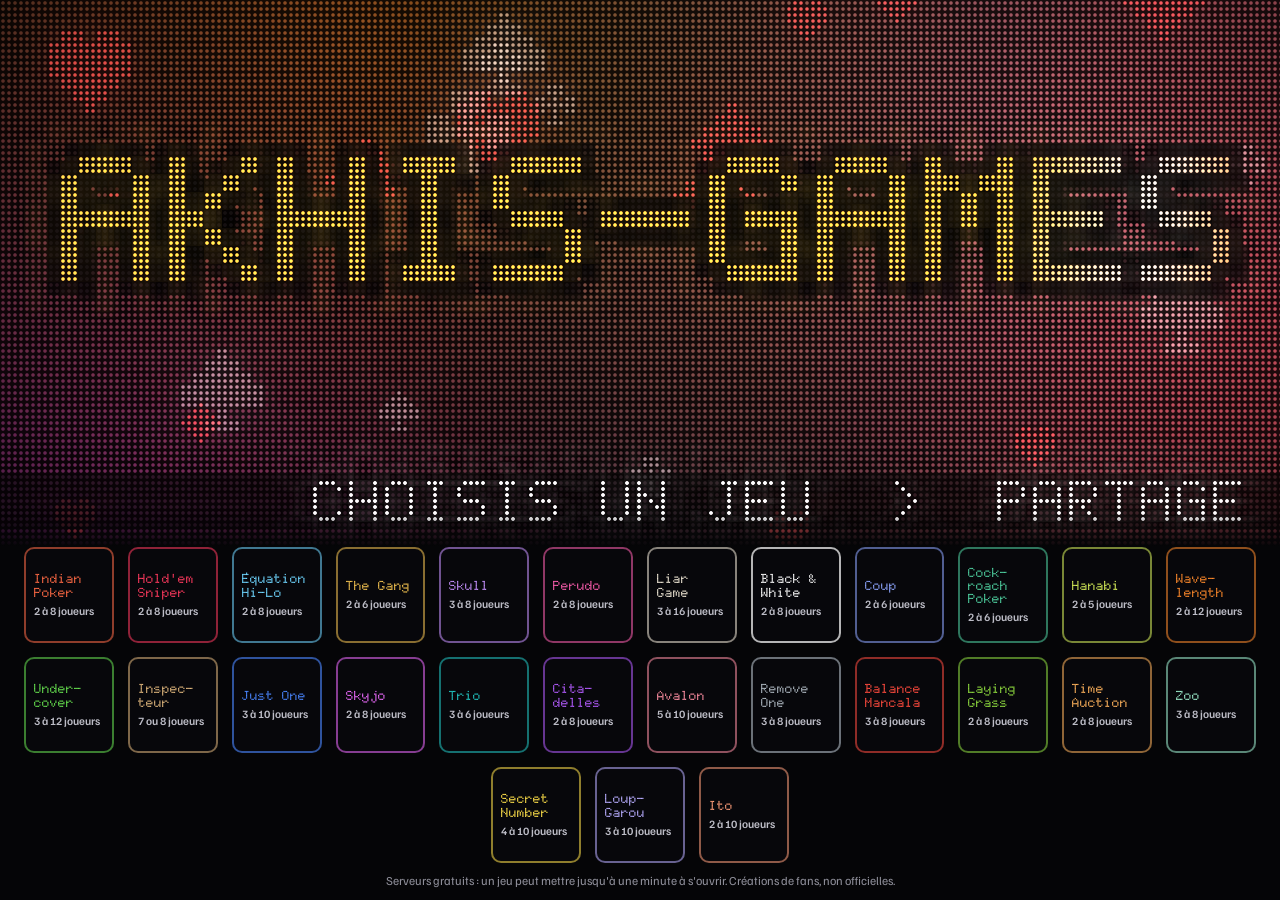
==== index.html @ c2db6676 "Launcher : Ito, avec sa scène de corde à linge où les cartes s'accrochent puis se retournent dans l'" ====
<!doctype html>
<html lang="fr">
<head>
  <meta charset="utf-8">
  <meta name="viewport" content="width=device-width, initial-scale=1, viewport-fit=cover">
  <title>akhis-games · Nos jeux entre amis</title>
  <meta name="description" content="akhis-games : tous nos jeux de bluff et de cartes au même endroit. Choisis un jeu, partage le code, et c'est parti.">
  <meta name="theme-color" content="#050507">
  <meta property="og:title" content="akhis-games">
  <meta property="og:description" content="Tous nos jeux de bluff et de cartes au même endroit. Sans compte, sans installation.">
  <link rel="icon" href="favicon.svg" type="image/svg+xml">
  <link rel="preconnect" href="https://fonts.googleapis.com">
  <link rel="preconnect" href="https://fonts.gstatic.com" crossorigin>
  <link href="https://fonts.googleapis.com/css2?family=Doto:wght@700;900&family=Familjen+Grotesk:wght@500;600&display=swap" rel="stylesheet">
  <link rel="stylesheet" href="styles.css">
</head>
<body>
  <canvas id="mur" aria-hidden="true"></canvas>
  <h1 class="invisible">akhis-games</h1>

  <main>
    <!-- Pour ajouter un jeu : voir le README. -->
    <ul class="jeux">
      <li><a class="jeu is-indian" data-scene="indian" href="https://indian-poker-usrn.onrender.com"><span class="jeu-nom">Indian Poker</span><span class="jeu-info">2 à 8 joueurs</span></a></li>
      <li><a class="jeu is-sniper" data-scene="sniper" href="https://holdem-sniper.onrender.com"><span class="jeu-nom">Hold'em Sniper</span><span class="jeu-info">2 à 8 joueurs</span></a></li>
      <li><a class="jeu is-equation" data-scene="equation" href="https://equation-hilo-serveur.onrender.com"><span class="jeu-nom">Équation <span class="insecable">Hi-Lo</span></span><span class="jeu-info">2 à 8 joueurs</span></a></li>
      <li><a class="jeu is-gang" data-scene="gang" href="https://the-gang-fhvj.onrender.com"><span class="jeu-nom">The Gang</span><span class="jeu-info">2 à 6 joueurs</span></a></li>
      <li><a class="jeu is-skull" data-scene="skull" href="https://skull-4rpt.onrender.com"><span class="jeu-nom">Skull</span><span class="jeu-info">3 à 8 joueurs</span></a></li>
      <li><a class="jeu is-perudo" data-scene="perudo" href="https://perudo-f6x0.onrender.com"><span class="jeu-nom">Perudo</span><span class="jeu-info">2 à 8 joueurs</span></a></li>
      <li><a class="jeu is-liar" data-scene="liar" href="https://liar-game-nh9k.onrender.com"><span class="jeu-nom">Liar Game</span><span class="jeu-info">3 à 16 joueurs</span></a></li>
      <li><a class="jeu is-bw" data-scene="bw" href="https://black-and-white-hn5n.onrender.com"><span class="jeu-nom">Black &amp; White</span><span class="jeu-info">2 à 8 joueurs</span></a></li>
      <li><a class="jeu is-coup" data-scene="coup" href="https://coup-nb7f.onrender.com"><span class="jeu-nom">Coup</span><span class="jeu-info">2 à 6 joueurs</span></a></li>
      <li><a class="jeu is-cockroach" data-scene="cockroach" href="https://cockroach-poker-kksi.onrender.com"><span class="jeu-nom">Cock&shy;roach Poker</span><span class="jeu-info">2 à 6 joueurs</span></a></li>
      <li><a class="jeu is-hanabi" data-scene="hanabi" href="https://hanabi-2bap.onrender.com"><span class="jeu-nom">Hanabi</span><span class="jeu-info">2 à 5 joueurs</span></a></li>
      <!-- Wavelength : le trait d'union conditionnel coupe le nom sur téléphone. -->
      <li><a class="jeu is-wavelength" data-scene="wavelength" href="https://wavelength-hnfh.onrender.com"><span class="jeu-nom">Wave&shy;length</span><span class="jeu-info">2 à 12 joueurs</span></a></li>
      <li><a class="jeu is-undercover" data-scene="undercover" href="https://undercover-h60g.onrender.com"><span class="jeu-nom">Under&shy;cover</span><span class="jeu-info">3 à 12 joueurs</span></a></li>
      <li><a class="jeu is-inspecteur" data-scene="inspecteur" href="https://inspecteur.onrender.com"><span class="jeu-nom">Inspec&shy;teur</span><span class="jeu-info">7 ou 8 joueurs</span></a></li>
      <li><a class="jeu is-justone" data-scene="justone" href="https://just-one-3bg0.onrender.com"><span class="jeu-nom">Just One</span><span class="jeu-info">3 à 10 joueurs</span></a></li>
      <li><a class="jeu is-skyjo" data-scene="skyjo" href="https://skyjo-zmtt.onrender.com"><span class="jeu-nom">Skyjo</span><span class="jeu-info">2 à 8 joueurs</span></a></li>
      <li><a class="jeu is-trio" data-scene="trio" href="https://trio-k6b5.onrender.com"><span class="jeu-nom">Trio</span><span class="jeu-info">3 à 6 joueurs</span></a></li>
      <li><a class="jeu is-citadelles" data-scene="citadelles" href="https://citadelles-59hy.onrender.com"><span class="jeu-nom">Cita&shy;delles</span><span class="jeu-info">2 à 8 joueurs</span></a></li>
      <li><a class="jeu is-avalon" data-scene="avalon" href="https://avalon-f9o2.onrender.com"><span class="jeu-nom">Avalon</span><span class="jeu-info">5 à 10 joueurs</span></a></li>
      <li><a class="jeu is-remove-one" data-scene="removeone" href="https://remove-one.onrender.com"><span class="jeu-nom">Remove One</span><span class="jeu-info">3 à 8 joueurs</span></a></li>
      <li><a class="jeu is-balance-mancala" data-scene="balancemancala" href="https://balance-mancala.onrender.com"><span class="jeu-nom">Balance Mancala</span><span class="jeu-info">3 à 8 joueurs</span></a></li>
      <li><a class="jeu is-laying-grass" data-scene="layinggrass" href="https://laying-grass.onrender.com"><span class="jeu-nom">Laying Grass</span><span class="jeu-info">2 à 8 joueurs</span></a></li>
      <li><a class="jeu is-time-auction" data-scene="timeauction" href="https://time-auction-n8jc.onrender.com"><span class="jeu-nom">Time Auction</span><span class="jeu-info">2 à 8 joueurs</span></a></li>
      <li><a class="jeu is-zoo" data-scene="zoo" href="https://zoo-j9qr.onrender.com"><span class="jeu-nom">Zoo</span><span class="jeu-info">3 à 8 joueurs</span></a></li>
      <li><a class="jeu is-secret-number" data-scene="secretnumber" href="https://secret-number-jboy.onrender.com"><span class="jeu-nom">Secret Number</span><span class="jeu-info">4 à 10 joueurs</span></a></li>
      <li><a class="jeu is-loup-garou" data-scene="loupgarou" href="https://loup-garou-nuit.onrender.com"><span class="jeu-nom">Loup-Garou</span><span class="jeu-info">3 à 10 joueurs</span></a></li>
      <li><a class="jeu is-ito" data-scene="ito" href="https://ito-gawd.onrender.com"><span class="jeu-nom">Ito</span><span class="jeu-info">2 à 10 joueurs</span></a></li>
    </ul>
    <p class="note">Serveurs gratuits : un jeu peut mettre jusqu'à une minute à s'ouvrir. Créations de fans, non officielles.</p>
  </main>

  <script src="mur.js"></script>
</body>
</html>
---- styles.css ----
/* Le Mur : tout l'écran est un mur de LED géant, qui joue la scène du jeu qu'on survole. */
:root { color-scheme: dark; }

* { box-sizing: border-box; }

html, body { height: 100%; }

body {
  margin: 0;
  overflow: hidden;
  background: #050507;
  color: #fff;
  font-family: 'Familjen Grotesk', 'Segoe UI', system-ui, sans-serif;
  -webkit-font-smoothing: antialiased;
}

#mur {
  position: fixed;
  inset: 0;
  width: 100%;
  height: 100%;
}

.invisible {
  position: absolute;
  width: 1px;
  height: 1px;
  overflow: hidden;
  clip-path: inset(50%);
}

.sans-gl .invisible {
  position: fixed;
  top: 32%;
  left: 0;
  width: 100%;
  height: auto;
  clip-path: none;
  text-align: center;
  font: 900 4rem 'Doto', monospace;
}

main {
  position: fixed;
  inset: auto 0 0;
  padding: 0 12px max(8px, env(safe-area-inset-bottom));
  background: linear-gradient(transparent, #050507 34px);
}

/* Rangées pleines, et une dernière rangée incomplète reste centrée, sans trou à gauche. */
.jeux {
  --par-rangee: 3;
  --ecart: 8px;
  display: flex;
  flex-wrap: wrap;
  justify-content: center;
  gap: var(--ecart);
  max-width: 1320px;
  margin: 0 auto;
  padding: 34px 0 0;
  list-style: none;
}

.jeux li {
  display: flex;
  flex: 0 0 calc((100% - (var(--par-rangee) - 1) * var(--ecart)) / var(--par-rangee));
  min-width: 0;
}

.jeu {
  position: relative;
  display: flex;
  flex: 1;
  flex-direction: column;
  justify-content: center;
  min-height: 64px;
  padding: 8px 9px;
  overflow: hidden;
  border: 2px solid var(--b);
  border-radius: 10px;
  background: rgba(8, 8, 12, 0.92);
  color: var(--c);
  text-decoration: none;
  transition: background 0.12s, color 0.12s, border-color 0.12s, box-shadow 0.12s, transform 0.16s cubic-bezier(0.2, 0.9, 0.3, 1.4);
}

.jeu-nom {
  font-family: 'Doto', 'Courier New', monospace;
  font-size: 1.02rem;
  font-weight: 900;
  line-height: 1;
}

/* « Hi-Lo » ne se coupe pas au trait d'union. */
.insecable { white-space: nowrap; }

.jeu-info {
  margin-top: 5px;
  font-size: 0.76rem;
  font-weight: 600;
  color: #bdbdc7;
  transition: color 0.12s;
}

.jeu::after {
  content: '→';
  position: absolute;
  top: 50%;
  right: 12px;
  font-size: 1.15rem;
  font-weight: 600;
  opacity: 0;
  transform: translate(-8px, -50%);
  transition: opacity 0.12s, transform 0.16s;
}

.jeu.is-on,
.jeu:focus-visible {
  border-color: var(--c);
  box-shadow: 0 0 22px -3px var(--c);
}

@media (hover: hover) {
  .jeu:hover {
    border-color: var(--c);
    background: var(--c);
    color: #08080c;
    box-shadow: 0 0 40px -2px var(--c);
    transform: translateY(-4px);
  }
  .jeu:hover .jeu-info { color: #08080c; }
  .jeu:hover::after {
    opacity: 1;
    transform: translate(0, -50%);
  }
}

.jeu:active { transform: scale(0.97); }

.jeu:focus-visible {
  outline: 3px solid #fff;
  outline-offset: 2px;
}

.is-indian { --c: #ff6a45; --b: rgba(255, 106, 69, 0.55); }
.is-sniper { --c: #ff3a5e; --b: rgba(255, 58, 94, 0.55); }
.is-equation { --c: #6fd6ff; --b: rgba(111, 214, 255, 0.55); }
.is-gang { --c: #f5c451; --b: rgba(245, 196, 81, 0.55); }
.is-skull { --c: #c792ff; --b: rgba(199, 146, 255, 0.55); }
.is-perudo { --c: #ff5fb0; --b: rgba(255, 95, 176, 0.55); }
.is-liar { --c: #f2ead8; --b: rgba(242, 234, 216, 0.55); }
.is-bw { --c: #ffffff; --b: rgba(255, 255, 255, 0.7); }
.is-coup { --c: #8ea6ff; --b: rgba(142, 166, 255, 0.55); }
.is-cockroach { --c: #4fd1a0; --b: rgba(79, 209, 160, 0.55); }
.is-hanabi { --c: #d8f05a; --b: rgba(216, 240, 90, 0.55); }
.is-wavelength { --c: #ff8a2b; --b: rgba(255, 138, 43, 0.55); }
.is-undercover { --c: #66e04f; --b: rgba(102, 224, 79, 0.55); }
.is-inspecteur { --c: #e0b77d; --b: rgba(224, 183, 125, 0.55); }
.is-justone { --c: #4a86ff; --b: rgba(74, 134, 255, 0.6); }
.is-skyjo { --c: #ee6bff; --b: rgba(238, 107, 255, 0.55); }
.is-trio { --c: #22c7c4; --b: rgba(34, 199, 196, 0.55); }
.is-citadelles { --c: #b45cff; --b: rgba(180, 92, 255, 0.55); }
.is-avalon { --c: #ff8fa3; --b: rgba(255, 143, 163, 0.55); }
.is-remove-one { --c: #aeb8c1; --b: rgba(174, 184, 193, 0.6); }
.is-balance-mancala { --c: #ff4b3e; --b: rgba(255, 75, 62, 0.55); }
.is-laying-grass { --c: #8fdc3f; --b: rgba(143, 220, 63, 0.55); }
.is-time-auction { --c: #ffb35c; --b: rgba(255, 179, 92, 0.55); }
.is-zoo { --c: #9ef0cf; --b: rgba(158, 240, 207, 0.55); }
.is-secret-number { --c: #ffe14a; --b: rgba(255, 225, 74, 0.55); }
.is-loup-garou { --c: #b8adff; --b: rgba(184, 173, 255, 0.55); }
.is-ito { --c: #ff9e7a; --b: rgba(255, 158, 122, 0.55); }

.note {
  max-width: 1320px;
  margin: 7px auto 0;
  text-align: center;
  font-size: 0.7rem;
  color: #8e8e99;
}

/* Téléphone : de vingt-cinq à vingt-sept jeux font neuf rangées de trois. On les serre pour laisser au mur de quoi jouer sa scène. */
@media (max-width: 759px) {
  .jeux { --ecart: 5px; padding-top: 30px; }
  .jeu { min-height: 50px; padding: 5px 8px; border-radius: 9px; }
  .jeu-nom { font-size: 0.96rem; }
  .jeu-info { margin-top: 3px; font-size: 0.7rem; line-height: 1.1; }
  .note { margin-top: 5px; font-size: 0.66rem; line-height: 1.3; }
}

/* Téléphone court : la page ne défile pas. Le nombre de joueurs s'efface pour que toutes les rangées restent à l'écran. */
@media (max-width: 759px) and (max-height: 700px) {
  .jeu { min-height: 40px; padding: 4px 8px; }
  .jeu-info { display: none; }
}

/* Très petit téléphone : « Cockroach » doit tenir dans son bouton. */
@media (max-width: 359px) {
  .jeu-nom { font-size: 0.84rem; }
}

@media (min-width: 760px) {
  main { padding: 0 24px max(12px, env(safe-area-inset-bottom)); }
  /* Huit par rangée : trois rangées pleines pour vingt-quatre jeux, puis une quatrième, centrée. */
  .jeux {
    --par-rangee: 8;
    --ecart: 14px;
  }
  /* 6 px de marge : à 760 px, « Équation » tient tout juste dans son bouton. */
  .jeu {
    min-height: 96px;
    padding: 12px 6px;
  }
  .jeu-nom { font-size: clamp(0.78rem, 1.6vw, 1.9rem); }
  .jeu-info { font-size: 0.8rem; }
  /* Boutons étroits : la flèche passe dans le coin bas, où elle ne mord ni sur le nom ni sur le nombre de joueurs. */
  .jeu::after {
    top: auto;
    right: 8px;
    bottom: 4px;
    font-size: 1rem;
    transform: translateX(-8px);
  }
  .jeu:hover::after { transform: none; }
  .note { font-size: 0.76rem; margin-top: 10px; }
}

/* Grand écran : douze par rangée ; au-delà de vingt-quatre jeux, une troisième rangée centrée. */
@media (min-width: 1280px) {
  .jeux { --par-rangee: 12; }
  .jeu { padding: 12px 6px 12px 8px; }
  /* Les boutons ne grandissent plus au-delà de 1440 px (grille de 1320 px) : la police s'arrête avec eux. */
  .jeu-nom { font-size: clamp(0.82rem, 1.02vw, 0.875rem); }
  /* « 3 à 16 joueurs » tient sur une ligne, même à 1280 px. */
  .jeu-info { font-size: 0.7rem; white-space: nowrap; }
}

@media (prefers-reduced-motion: reduce) {
  * { transition: none !important; }
}
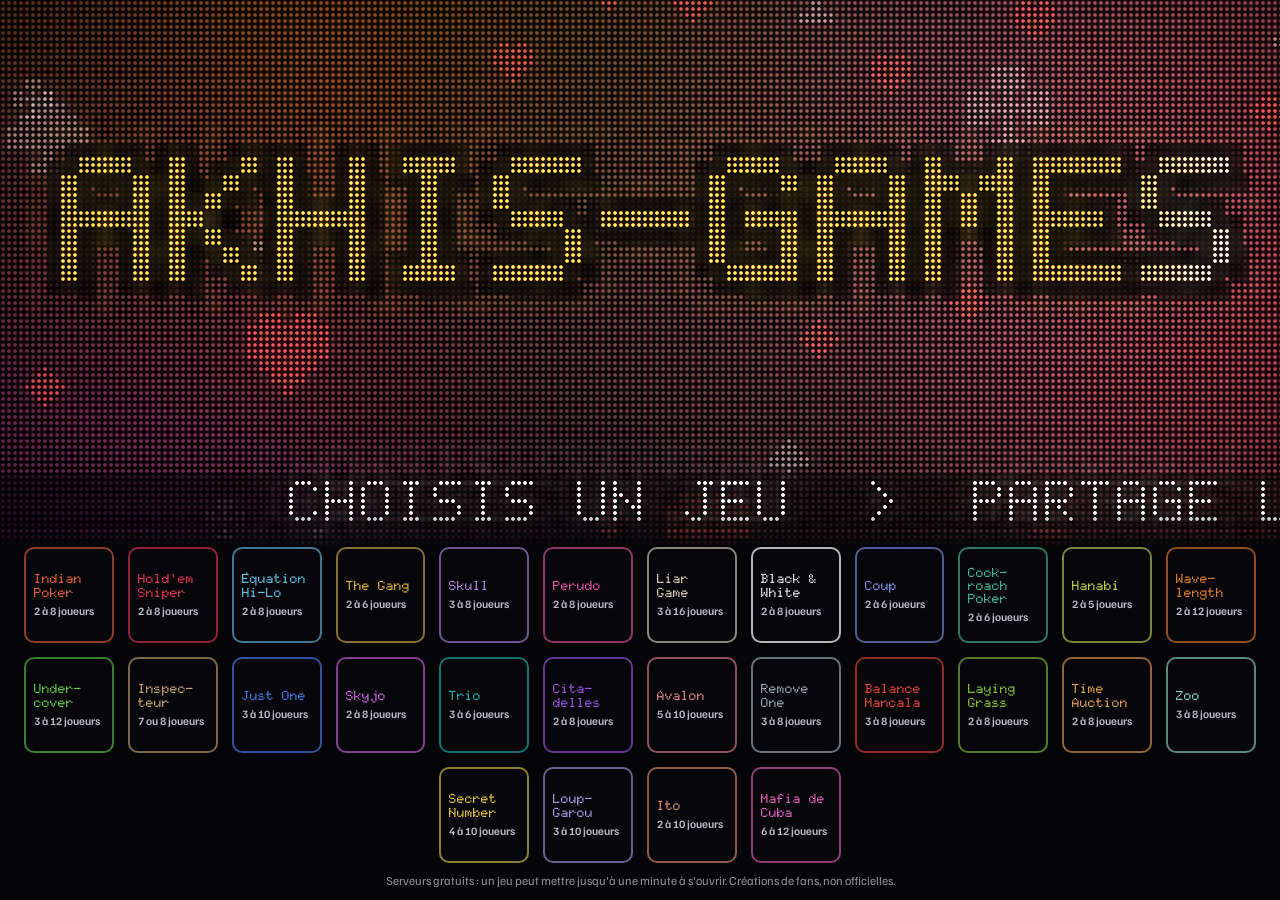
==== commit 0b9ab95a: "Launcher : Mafia de Cuba, avec sa scène de patio à La Havane où la boîte à cigares fait le tour de l" ====
--- a/index.html
+++ b/index.html
@@ -49,6 +49,7 @@
       <li><a class="jeu is-secret-number" data-scene="secretnumber" href="https://secret-number-jboy.onrender.com"><span class="jeu-nom">Secret Number</span><span class="jeu-info">4 à 10 joueurs</span></a></li>
       <li><a class="jeu is-loup-garou" data-scene="loupgarou" href="https://loup-garou-nuit.onrender.com"><span class="jeu-nom">Loup-Garou</span><span class="jeu-info">3 à 10 joueurs</span></a></li>
       <li><a class="jeu is-ito" data-scene="ito" href="https://ito-gawd.onrender.com"><span class="jeu-nom">Ito</span><span class="jeu-info">2 à 10 joueurs</span></a></li>
+      <li><a class="jeu is-mafia-de-cuba" data-scene="mafia" href="https://mafia-de-cuba.onrender.com"><span class="jeu-nom">Mafia de Cuba</span><span class="jeu-info">6 à 12 joueurs</span></a></li>
     </ul>
     <p class="note">Serveurs gratuits : un jeu peut mettre jusqu'à une minute à s'ouvrir. Créations de fans, non officielles.</p>
   </main>
--- a/styles.css
+++ b/styles.css
@@ -169,6 +169,7 @@
 .is-secret-number { --c: #ffe14a; --b: rgba(255, 225, 74, 0.55); }
 .is-loup-garou { --c: #b8adff; --b: rgba(184, 173, 255, 0.55); }
 .is-ito { --c: #ff9e7a; --b: rgba(255, 158, 122, 0.55); }
+.is-mafia-de-cuba { --c: #ff6ad5; --b: rgba(255, 106, 213, 0.55); }
 
 .note {
   max-width: 1320px;
@@ -178,18 +179,18 @@
   color: #8e8e99;
 }
 
-/* Téléphone : de vingt-cinq à vingt-sept jeux font neuf rangées de trois. On les serre pour laisser au mur de quoi jouer sa scène. */
+/* Téléphone : de vingt-huit à trente jeux font dix rangées de trois. On les serre pour laisser au mur de quoi jouer sa scène. */
 @media (max-width: 759px) {
-  .jeux { --ecart: 5px; padding-top: 30px; }
-  .jeu { min-height: 50px; padding: 5px 8px; border-radius: 9px; }
+  .jeux { --ecart: 4px; padding-top: 26px; }
+  .jeu { min-height: 46px; padding: 3px 7px; border-radius: 9px; }
   .jeu-nom { font-size: 0.96rem; }
-  .jeu-info { margin-top: 3px; font-size: 0.7rem; line-height: 1.1; }
+  .jeu-info { margin-top: 2px; font-size: 0.7rem; line-height: 1.1; }
   .note { margin-top: 5px; font-size: 0.66rem; line-height: 1.3; }
 }
 
 /* Téléphone court : la page ne défile pas. Le nombre de joueurs s'efface pour que toutes les rangées restent à l'écran. */
 @media (max-width: 759px) and (max-height: 700px) {
-  .jeu { min-height: 40px; padding: 4px 8px; }
+  .jeu { min-height: 36px; padding: 2px 7px; }
   .jeu-info { display: none; }
 }
 
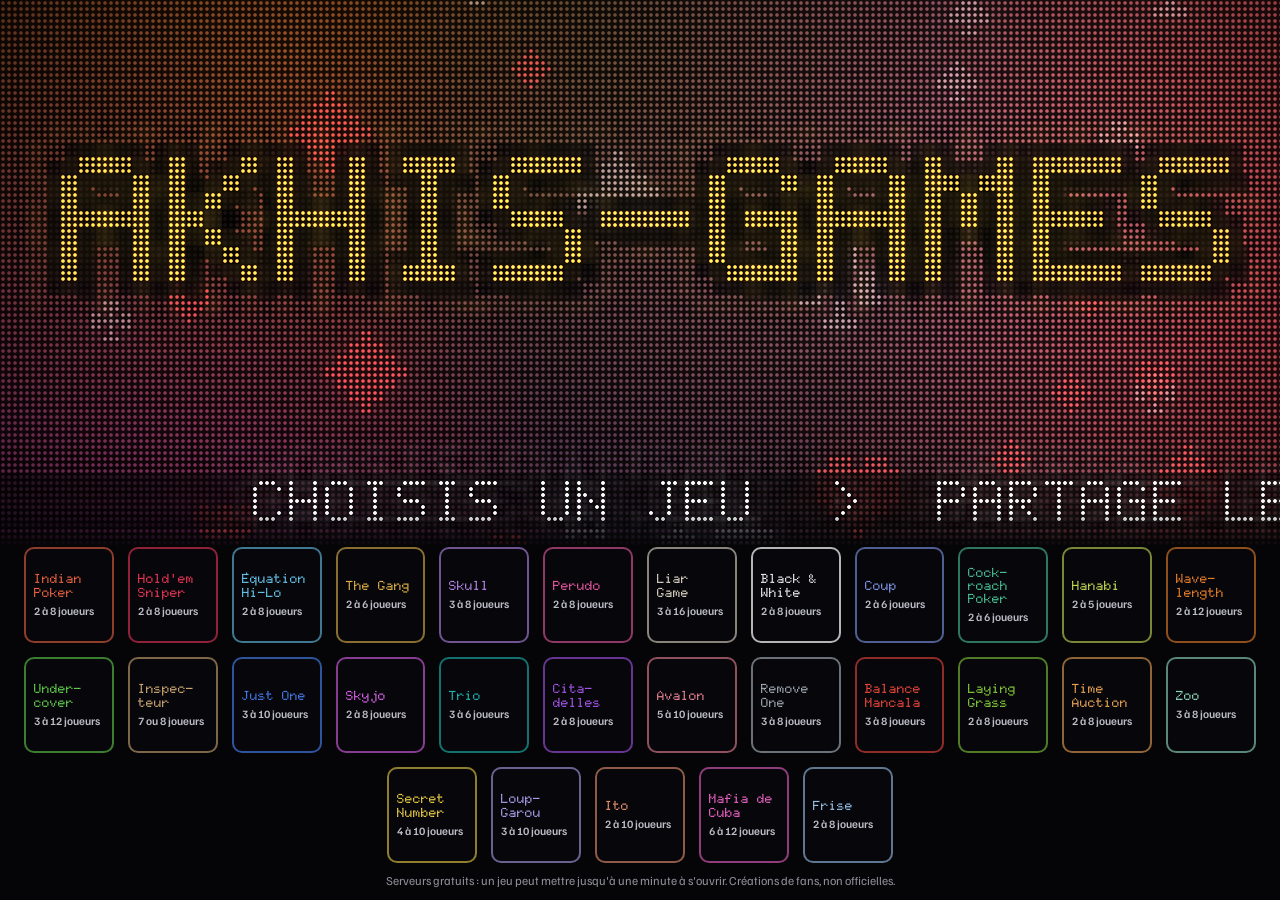
==== commit a1be2111: "Launcher : Frise, avec sa scène de galerie où une carte sans date se glisse sur le ruban des époques" ====
--- a/index.html
+++ b/index.html
@@ -50,6 +50,7 @@
       <li><a class="jeu is-loup-garou" data-scene="loupgarou" href="https://loup-garou-nuit.onrender.com"><span class="jeu-nom">Loup-Garou</span><span class="jeu-info">3 à 10 joueurs</span></a></li>
       <li><a class="jeu is-ito" data-scene="ito" href="https://ito-gawd.onrender.com"><span class="jeu-nom">Ito</span><span class="jeu-info">2 à 10 joueurs</span></a></li>
       <li><a class="jeu is-mafia-de-cuba" data-scene="mafia" href="https://mafia-de-cuba.onrender.com"><span class="jeu-nom">Mafia de Cuba</span><span class="jeu-info">6 à 12 joueurs</span></a></li>
+      <li><a class="jeu is-frise" data-scene="frise" href="https://frise-iaom.onrender.com"><span class="jeu-nom">Frise</span><span class="jeu-info">2 à 8 joueurs</span></a></li>
     </ul>
     <p class="note">Serveurs gratuits : un jeu peut mettre jusqu'à une minute à s'ouvrir. Créations de fans, non officielles.</p>
   </main>
--- a/styles.css
+++ b/styles.css
@@ -170,6 +170,7 @@
 .is-loup-garou { --c: #b8adff; --b: rgba(184, 173, 255, 0.55); }
 .is-ito { --c: #ff9e7a; --b: rgba(255, 158, 122, 0.55); }
 .is-mafia-de-cuba { --c: #ff6ad5; --b: rgba(255, 106, 213, 0.55); }
+.is-frise { --c: #a8d4ff; --b: rgba(168, 212, 255, 0.55); }
 
 .note {
   max-width: 1320px;
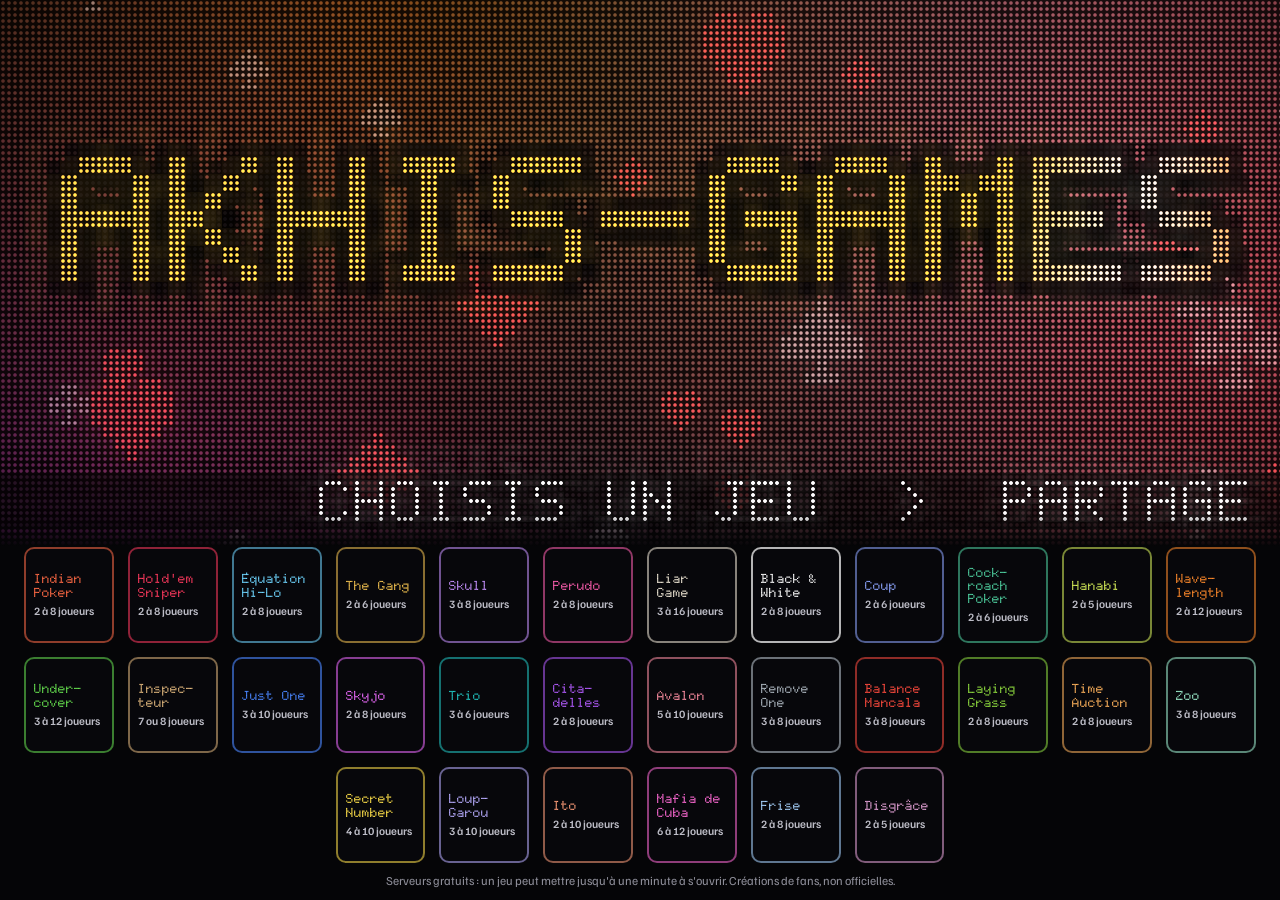
==== commit 90a47c20: "Launcher : Disgrâce, avec sa scène du salon de la Duchesse où une carte monte à la lumière ou descen" ====
--- a/index.html
+++ b/index.html
@@ -51,6 +51,7 @@
       <li><a class="jeu is-ito" data-scene="ito" href="https://ito-gawd.onrender.com"><span class="jeu-nom">Ito</span><span class="jeu-info">2 à 10 joueurs</span></a></li>
       <li><a class="jeu is-mafia-de-cuba" data-scene="mafia" href="https://mafia-de-cuba.onrender.com"><span class="jeu-nom">Mafia de Cuba</span><span class="jeu-info">6 à 12 joueurs</span></a></li>
       <li><a class="jeu is-frise" data-scene="frise" href="https://frise-iaom.onrender.com"><span class="jeu-nom">Frise</span><span class="jeu-info">2 à 8 joueurs</span></a></li>
+      <li><a class="jeu is-disgrace" data-scene="disgrace" href="https://disgrace.onrender.com"><span class="jeu-nom">Disgrâce</span><span class="jeu-info">2 à 5 joueurs</span></a></li>
     </ul>
     <p class="note">Serveurs gratuits : un jeu peut mettre jusqu'à une minute à s'ouvrir. Créations de fans, non officielles.</p>
   </main>
--- a/styles.css
+++ b/styles.css
@@ -171,6 +171,7 @@
 .is-ito { --c: #ff9e7a; --b: rgba(255, 158, 122, 0.55); }
 .is-mafia-de-cuba { --c: #ff6ad5; --b: rgba(255, 106, 213, 0.55); }
 .is-frise { --c: #a8d4ff; --b: rgba(168, 212, 255, 0.55); }
+.is-disgrace { --c: #e6a3d8; --b: rgba(230, 163, 216, 0.55); }
 
 .note {
   max-width: 1320px;
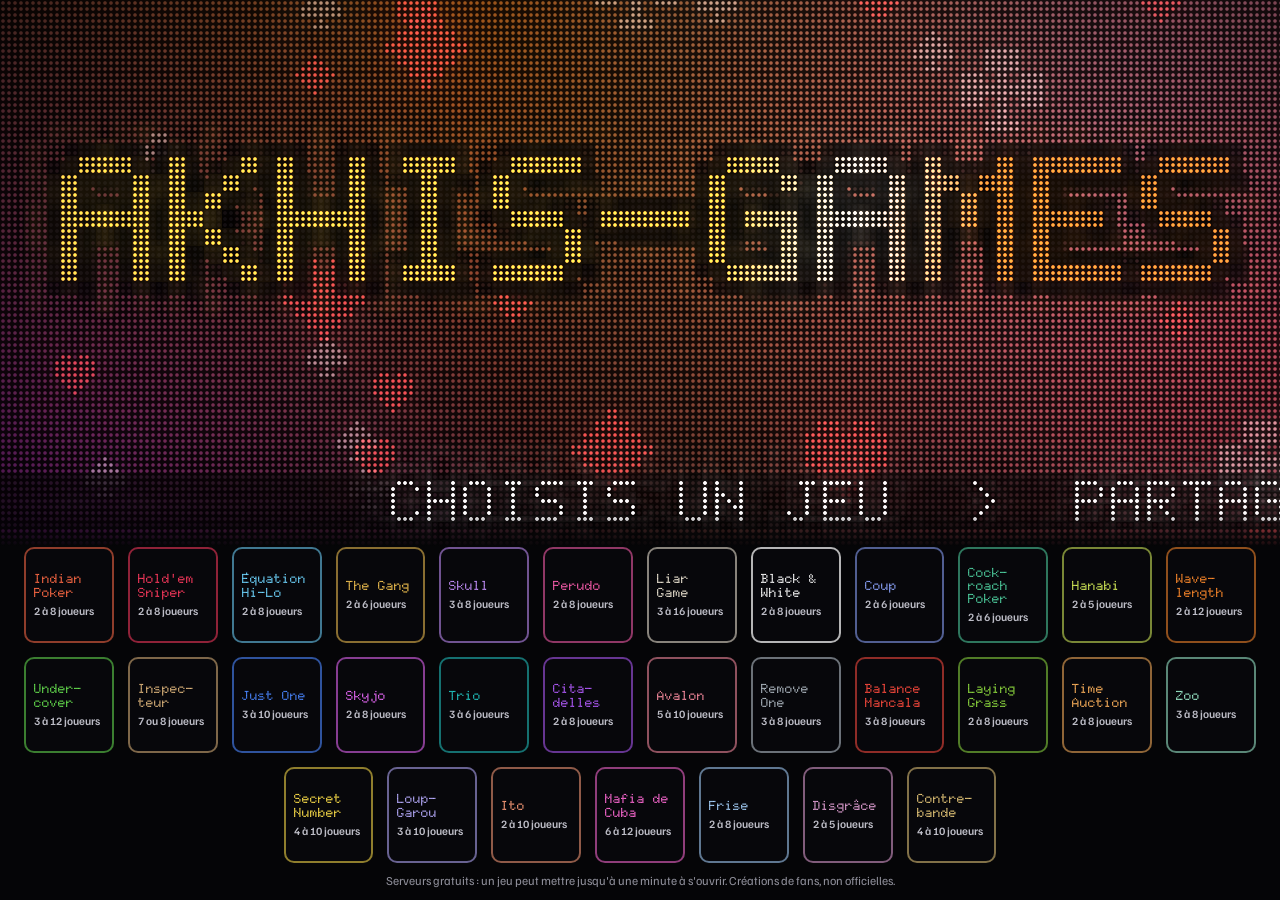
==== commit 6fe04eca: "Launcher : Contrebande, avec sa scène de poste-frontière où une valise étiquetée passe la barrière o" ====
--- a/index.html
+++ b/index.html
@@ -52,6 +52,7 @@
       <li><a class="jeu is-mafia-de-cuba" data-scene="mafia" href="https://mafia-de-cuba.onrender.com"><span class="jeu-nom">Mafia de Cuba</span><span class="jeu-info">6 à 12 joueurs</span></a></li>
       <li><a class="jeu is-frise" data-scene="frise" href="https://frise-iaom.onrender.com"><span class="jeu-nom">Frise</span><span class="jeu-info">2 à 8 joueurs</span></a></li>
       <li><a class="jeu is-disgrace" data-scene="disgrace" href="https://disgrace.onrender.com"><span class="jeu-nom">Disgrâce</span><span class="jeu-info">2 à 5 joueurs</span></a></li>
+      <li><a class="jeu is-contrebande" data-scene="contrebande" href="https://contrebande.onrender.com"><span class="jeu-nom">Contre&shy;bande</span><span class="jeu-info">4 à 10 joueurs</span></a></li>
     </ul>
     <p class="note">Serveurs gratuits : un jeu peut mettre jusqu'à une minute à s'ouvrir. Créations de fans, non officielles.</p>
   </main>
--- a/styles.css
+++ b/styles.css
@@ -172,6 +172,7 @@
 .is-mafia-de-cuba { --c: #ff6ad5; --b: rgba(255, 106, 213, 0.55); }
 .is-frise { --c: #a8d4ff; --b: rgba(168, 212, 255, 0.55); }
 .is-disgrace { --c: #e6a3d8; --b: rgba(230, 163, 216, 0.55); }
+.is-contrebande { --c: #e8c97a; --b: rgba(232, 201, 122, 0.55); }
 
 .note {
   max-width: 1320px;
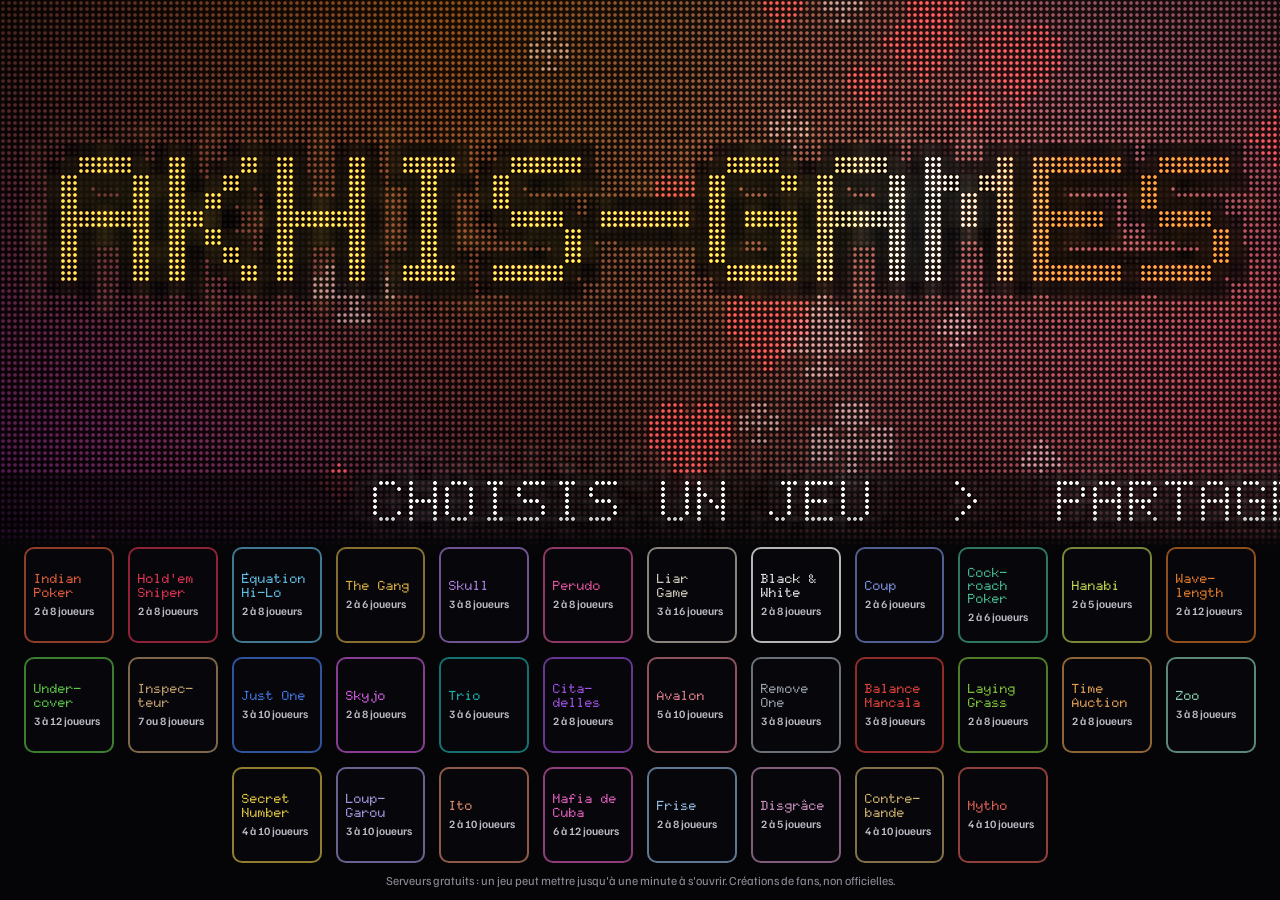
==== commit 2bcfa2e8: "Launcher : ajout de Mytho, avec sa scène du comptoir (le marqueur rouge entoure la fausse serviette)" ====
--- a/index.html
+++ b/index.html
@@ -53,6 +53,7 @@
       <li><a class="jeu is-frise" data-scene="frise" href="https://frise-iaom.onrender.com"><span class="jeu-nom">Frise</span><span class="jeu-info">2 à 8 joueurs</span></a></li>
       <li><a class="jeu is-disgrace" data-scene="disgrace" href="https://disgrace.onrender.com"><span class="jeu-nom">Disgrâce</span><span class="jeu-info">2 à 5 joueurs</span></a></li>
       <li><a class="jeu is-contrebande" data-scene="contrebande" href="https://contrebande.onrender.com"><span class="jeu-nom">Contre&shy;bande</span><span class="jeu-info">4 à 10 joueurs</span></a></li>
+      <li><a class="jeu is-mytho" data-scene="mytho" href="https://mytho.onrender.com"><span class="jeu-nom">Mytho</span><span class="jeu-info">4 à 10 joueurs</span></a></li>
     </ul>
     <p class="note">Serveurs gratuits : un jeu peut mettre jusqu'à une minute à s'ouvrir. Créations de fans, non officielles.</p>
   </main>
--- a/styles.css
+++ b/styles.css
@@ -173,6 +173,7 @@
 .is-frise { --c: #a8d4ff; --b: rgba(168, 212, 255, 0.55); }
 .is-disgrace { --c: #e6a3d8; --b: rgba(230, 163, 216, 0.55); }
 .is-contrebande { --c: #e8c97a; --b: rgba(232, 201, 122, 0.55); }
+.is-mytho { --c: #ff6f61; --b: rgba(255, 111, 97, 0.55); }
 
 .note {
   max-width: 1320px;
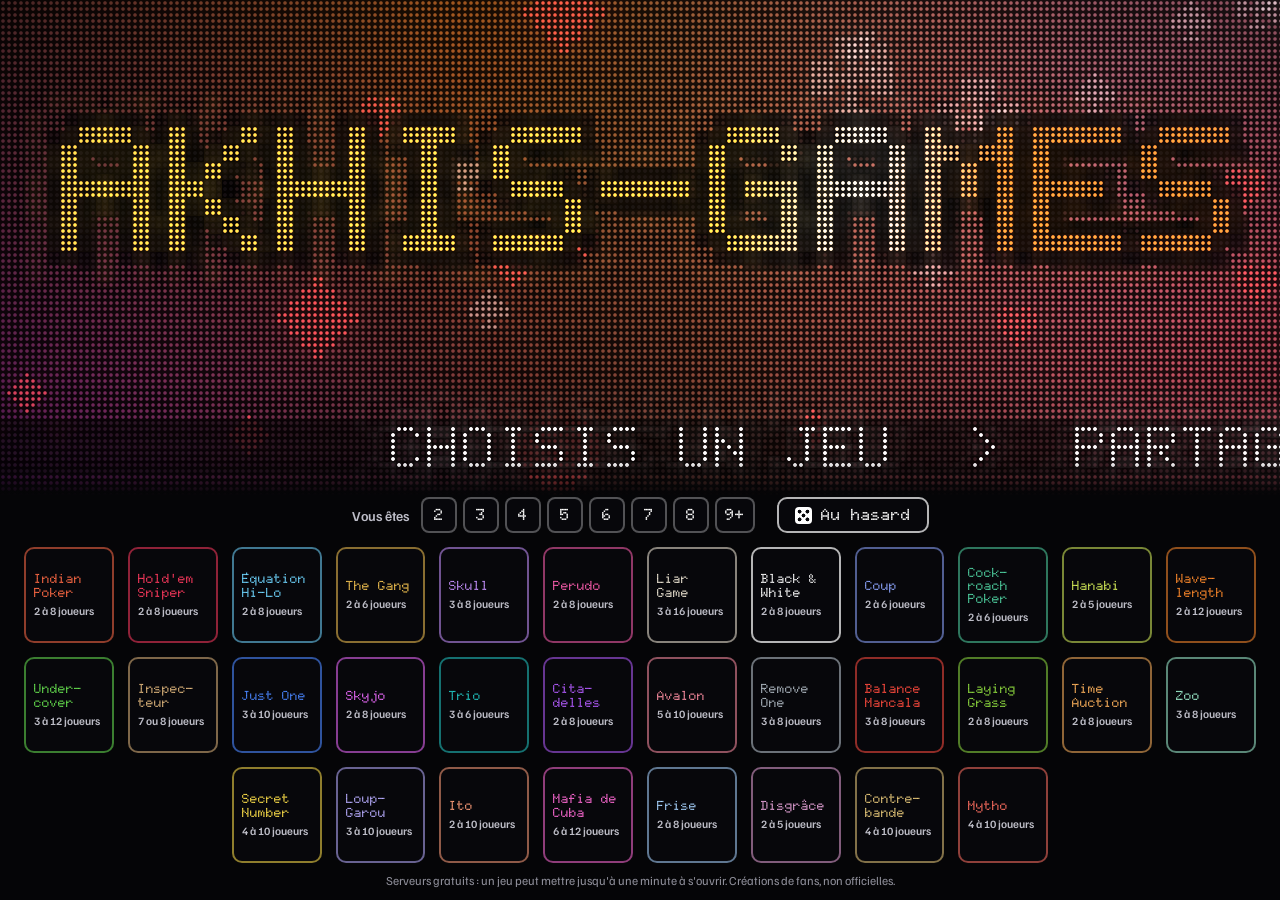
==== commit 46cf9466: "Launcher : tri par nombre de joueurs, bouton Au hasard, attente du réveil et image de partage" ====
--- a/index.html
+++ b/index.html
@@ -8,6 +8,13 @@
   <meta name="theme-color" content="#050507">
   <meta property="og:title" content="akhis-games">
   <meta property="og:description" content="Tous nos jeux de bluff et de cartes au même endroit. Sans compte, sans installation.">
+  <meta property="og:type" content="website">
+  <meta property="og:url" content="https://akhis-games.onrender.com/">
+  <!-- L'image qui s'affiche quand on colle le lien sur Discord. À refaire quand la grille change (voir le README). -->
+  <meta property="og:image" content="https://akhis-games.onrender.com/partage.jpg">
+  <meta property="og:image:width" content="1200">
+  <meta property="og:image:height" content="630">
+  <meta name="twitter:card" content="summary_large_image">
   <link rel="icon" href="favicon.svg" type="image/svg+xml">
   <link rel="preconnect" href="https://fonts.googleapis.com">
   <link rel="preconnect" href="https://fonts.gstatic.com" crossorigin>
@@ -18,7 +25,31 @@
   <canvas id="mur" aria-hidden="true"></canvas>
   <h1 class="invisible">akhis-games</h1>
 
+  <!-- L'attente quand le serveur d'un jeu dort : le mur joue sa scène, et le jeu s'ouvre tout seul. -->
+  <div class="attente" id="attente" role="status" aria-live="polite" hidden>
+    <p class="attente-titre"><span id="attente-nom"></span> se réveille…</p>
+    <div class="attente-barre"><span id="attente-avance"></span></div>
+    <p class="attente-texte">Les serveurs gratuits s'endorment quand personne ne joue. Compte une trentaine de secondes : le jeu s'ouvre tout seul.</p>
+    <button class="attente-annuler" id="attente-annuler" type="button">Annuler</button>
+  </div>
+
   <main>
+    <!-- Le tri par nombre de joueurs et le tirage au sort. Le tri ne s'affiche que sur grand écran. -->
+    <div class="outils">
+      <div class="tri" role="group" aria-label="Combien de joueurs ?">
+        <span class="tri-titre">Vous êtes</span>
+        <button class="tri-choix" type="button" data-joueurs="2" aria-pressed="false">2</button>
+        <button class="tri-choix" type="button" data-joueurs="3" aria-pressed="false">3</button>
+        <button class="tri-choix" type="button" data-joueurs="4" aria-pressed="false">4</button>
+        <button class="tri-choix" type="button" data-joueurs="5" aria-pressed="false">5</button>
+        <button class="tri-choix" type="button" data-joueurs="6" aria-pressed="false">6</button>
+        <button class="tri-choix" type="button" data-joueurs="7" aria-pressed="false">7</button>
+        <button class="tri-choix" type="button" data-joueurs="8" aria-pressed="false">8</button>
+        <button class="tri-choix" type="button" data-joueurs="9" aria-pressed="false" aria-label="9 ou plus">9+</button>
+      </div>
+      <button class="hasard" type="button"><span class="hasard-de" aria-hidden="true"></span>Au hasard</button>
+      <p class="tri-bilan" id="tri-bilan" aria-live="polite"></p>
+    </div>
     <!-- Pour ajouter un jeu : voir le README. -->
     <ul class="jeux">
       <li><a class="jeu is-indian" data-scene="indian" href="https://indian-poker-usrn.onrender.com"><span class="jeu-nom">Indian Poker</span><span class="jeu-info">2 à 8 joueurs</span></a></li>
@@ -54,6 +85,8 @@
       <li><a class="jeu is-disgrace" data-scene="disgrace" href="https://disgrace.onrender.com"><span class="jeu-nom">Disgrâce</span><span class="jeu-info">2 à 5 joueurs</span></a></li>
       <li><a class="jeu is-contrebande" data-scene="contrebande" href="https://contrebande.onrender.com"><span class="jeu-nom">Contre&shy;bande</span><span class="jeu-info">4 à 10 joueurs</span></a></li>
       <li><a class="jeu is-mytho" data-scene="mytho" href="https://mytho.onrender.com"><span class="jeu-nom">Mytho</span><span class="jeu-info">4 à 10 joueurs</span></a></li>
+      <!-- Sur téléphone, le tirage au sort prend la place libre de la dernière rangée. -->
+      <li class="case-hasard"><button class="hasard" type="button"><span class="hasard-de" aria-hidden="true"></span>Au hasard</button></li>
     </ul>
     <p class="note">Serveurs gratuits : un jeu peut mettre jusqu'à une minute à s'ouvrir. Créations de fans, non officielles.</p>
   </main>
--- a/styles.css
+++ b/styles.css
@@ -175,6 +175,151 @@
 .is-contrebande { --c: #e8c97a; --b: rgba(232, 201, 122, 0.55); }
 .is-mytho { --c: #ff6f61; --b: rgba(255, 111, 97, 0.55); }
 
+/* Le tri par nombre de joueurs : les jeux qui ne conviennent pas s'éteignent, sans bouger de place. */
+.jeu.is-hors {
+  opacity: 0.2;
+  filter: saturate(0.25);
+}
+.jeu.is-hors:hover,
+.jeu.is-hors:focus-visible { opacity: 0.7; filter: none; }
+
+/* Le tirage au sort : la lumière saute de jeu en jeu, puis s'arrête sur l'élu. */
+.jeu.is-tire,
+.jeu.is-elu {
+  border-color: var(--c);
+  background: var(--c);
+  color: #08080c;
+  opacity: 1;
+  filter: none;
+}
+.jeu.is-tire .jeu-info,
+.jeu.is-elu .jeu-info { color: #08080c; }
+.jeu.is-tire { transition: none; }
+.jeu.is-elu {
+  transform: translateY(-4px);
+  animation: elu 1.1s ease-in-out infinite;
+}
+.jeu.is-elu::after { opacity: 1; transform: translate(0, -50%); }
+@keyframes elu {
+  0%, 100% { box-shadow: 0 0 26px -2px var(--c); }
+  50% { box-shadow: 0 0 58px 4px var(--c); }
+}
+
+/* La barre d'outils n'existe que sur grand écran ; sur téléphone, « Au hasard » est une case de la grille. */
+.outils { display: none; }
+
+.hasard {
+  --pip: #08080c;
+  display: inline-flex;
+  align-items: center;
+  justify-content: center;
+  gap: 9px;
+  border: 2px solid rgba(255, 255, 255, 0.7);
+  border-radius: 10px;
+  background: rgba(8, 8, 12, 0.92);
+  color: #fff;
+  font: 900 1rem/1 'Doto', 'Courier New', monospace;
+  cursor: pointer;
+  transition: background 0.12s, color 0.12s, box-shadow 0.12s, transform 0.16s cubic-bezier(0.2, 0.9, 0.3, 1.4);
+}
+.hasard-de {
+  flex: none;
+  width: 17px;
+  height: 17px;
+  border-radius: 4px;
+  background:
+    radial-gradient(circle at 27% 27%, var(--pip) 1.7px, transparent 2.2px),
+    radial-gradient(circle at 73% 27%, var(--pip) 1.7px, transparent 2.2px),
+    radial-gradient(circle at 50% 50%, var(--pip) 1.7px, transparent 2.2px),
+    radial-gradient(circle at 27% 73%, var(--pip) 1.7px, transparent 2.2px),
+    radial-gradient(circle at 73% 73%, var(--pip) 1.7px, transparent 2.2px),
+    currentColor;
+}
+@media (hover: hover) {
+  .hasard:hover {
+    --pip: #fff;
+    background: #fff;
+    color: #08080c;
+    box-shadow: 0 0 34px -2px #fff;
+    transform: translateY(-3px);
+  }
+  .hasard:hover .hasard-de { transform: rotate(-14deg); }
+}
+.hasard:active { transform: scale(0.96); }
+.hasard:focus-visible,
+.tri-choix:focus-visible,
+.attente-annuler:focus-visible {
+  outline: 3px solid #fff;
+  outline-offset: 2px;
+}
+
+.case-hasard .hasard {
+  flex: 1;
+  min-height: 46px;
+  padding: 3px 7px;
+  border-style: dashed;
+  border-radius: 9px;
+  font-size: 0.96rem;
+}
+
+/* L'attente du réveil : un panneau au milieu du mur, à la couleur du jeu. */
+.attente {
+  --c: #fff;
+  position: fixed;
+  z-index: 2;
+  top: calc(var(--mur, 44vh) / 2);
+  left: 50%;
+  width: min(520px, calc(100% - 32px));
+  padding: 20px 24px 18px;
+  transform: translate(-50%, -50%);
+  border: 2px solid var(--c);
+  border-radius: 14px;
+  background: rgba(5, 5, 7, 0.9);
+  box-shadow: 0 0 60px -8px var(--c);
+  text-align: center;
+}
+.attente[hidden] { display: none; }
+.attente-titre {
+  margin: 0;
+  color: var(--c);
+  font: 900 clamp(1.3rem, 2.6vw, 1.9rem)/1.1 'Doto', 'Courier New', monospace;
+}
+.attente-barre {
+  height: 12px;
+  margin: 14px 0 12px;
+  overflow: hidden;
+  border: 2px solid var(--c);
+  border-radius: 4px;
+}
+.attente-barre span {
+  display: block;
+  width: 0;
+  height: 100%;
+  background: repeating-linear-gradient(90deg, var(--c) 0 6px, transparent 6px 9px);
+  transition: width 0.25s linear;
+}
+.attente-texte {
+  margin: 0;
+  color: #cfcfd8;
+  font-size: 0.9rem;
+  line-height: 1.4;
+}
+.attente-annuler {
+  margin-top: 12px;
+  padding: 7px 16px;
+  border: 2px solid rgba(255, 255, 255, 0.4);
+  border-radius: 8px;
+  background: none;
+  color: #fff;
+  font: 600 0.86rem 'Familjen Grotesk', 'Segoe UI', system-ui, sans-serif;
+  cursor: pointer;
+}
+.attente-annuler:hover { border-color: #fff; }
+@media (max-height: 520px), (max-width: 759px) {
+  /* Mur trop bas pour le panneau : il se pose en haut de l'écran. */
+  .attente { top: 12px; transform: translateX(-50%); padding: 14px 16px; }
+}
+
 .note {
   max-width: 1320px;
   margin: 7px auto 0;
@@ -194,17 +339,77 @@
 
 /* Téléphone court : la page ne défile pas. Le nombre de joueurs s'efface pour que toutes les rangées restent à l'écran. */
 @media (max-width: 759px) and (max-height: 700px) {
-  .jeu { min-height: 36px; padding: 2px 7px; }
+  .jeu,
+  .case-hasard .hasard { min-height: 36px; padding: 2px 7px; }
   .jeu-info { display: none; }
 }
 
 /* Très petit téléphone : « Cockroach » doit tenir dans son bouton. */
 @media (max-width: 359px) {
-  .jeu-nom { font-size: 0.84rem; }
+  .jeu-nom,
+  .case-hasard .hasard { font-size: 0.84rem; }
 }
 
 @media (min-width: 760px) {
   main { padding: 0 24px max(12px, env(safe-area-inset-bottom)); }
+  /* La barre d'outils prend le fondu du haut ; la grille se serre dessous. */
+  /* Le tri et le bouton restent au centre ; le bilan s'écrit à leur droite sans rien pousser. */
+  .outils {
+    display: grid;
+    grid-template-columns: 1fr auto auto 1fr;
+    align-items: center;
+    column-gap: 22px;
+    max-width: 1320px;
+    margin: 0 auto;
+    padding: 36px 0 0;
+  }
+  .tri { grid-column: 2; }
+  .outils > .hasard { grid-column: 3; }
+  .tri-bilan { grid-column: 4; }
+  .jeux { padding-top: 14px; }
+  .jeu.is-elu::after { transform: none; }
+  .case-hasard { display: none !important; }
+  .tri {
+    display: flex;
+    align-items: center;
+    gap: 6px;
+  }
+  .tri-titre {
+    margin-right: 6px;
+    color: #bdbdc7;
+    font-size: 0.86rem;
+    font-weight: 600;
+  }
+  .tri-choix {
+    min-width: 36px;
+    height: 36px;
+    padding: 0 8px;
+    border: 2px solid rgba(255, 255, 255, 0.3);
+    border-radius: 8px;
+    background: rgba(8, 8, 12, 0.92);
+    color: #fff;
+    font: 900 1rem/1 'Doto', 'Courier New', monospace;
+    cursor: pointer;
+    transition: background 0.12s, color 0.12s, border-color 0.12s;
+  }
+  .tri-choix:hover { border-color: #fff; }
+  .tri-choix[aria-pressed='true'] {
+    border-color: #fff;
+    background: #fff;
+    color: #08080c;
+  }
+  .outils > .hasard {
+    height: 36px;
+    padding: 0 16px;
+  }
+  .tri-bilan {
+    display: none;
+    margin: 0;
+    color: #bdbdc7;
+    font-size: 0.86rem;
+    font-weight: 600;
+  }
+  .tri-bilan b { color: #fff; font-weight: 600; }
   /* Huit par rangée : trois rangées pleines pour vingt-quatre jeux, puis une quatrième, centrée. */
   .jeux {
     --par-rangee: 8;
@@ -230,6 +435,10 @@
 }
 
 /* Grand écran : douze par rangée ; au-delà de vingt-quatre jeux, une troisième rangée centrée. */
+@media (min-width: 1100px) {
+  .tri-bilan { display: block; }
+}
+
 @media (min-width: 1280px) {
   .jeux { --par-rangee: 12; }
   .jeu { padding: 12px 6px 12px 8px; }
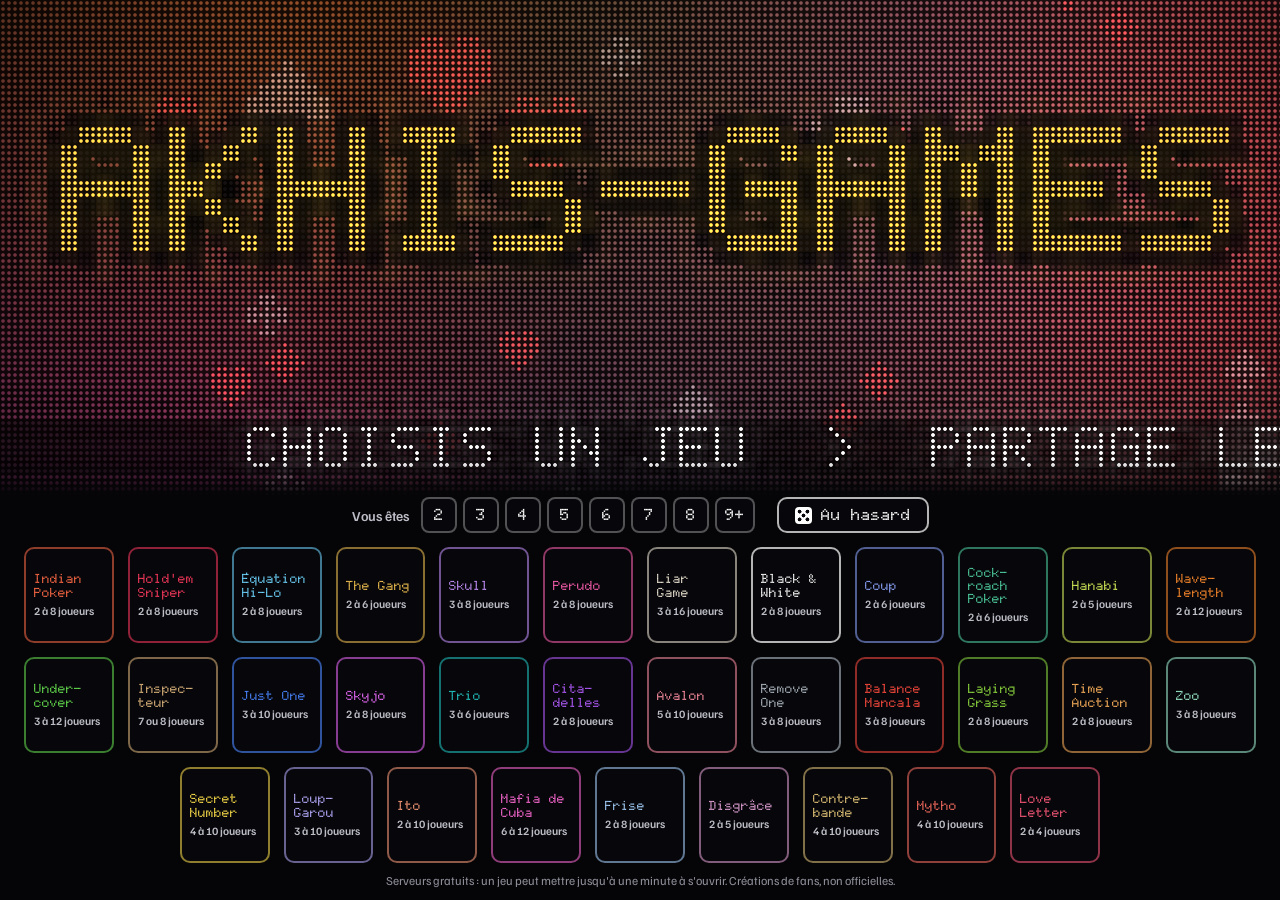
==== commit 130411ff: "Launcher : Love Letter, avec sa scène de lettre scellée ; grille resserrée au téléphone pour 33 jeux" ====
--- a/index.html
+++ b/index.html
@@ -85,6 +85,7 @@
       <li><a class="jeu is-disgrace" data-scene="disgrace" href="https://disgrace.onrender.com"><span class="jeu-nom">Disgrâce</span><span class="jeu-info">2 à 5 joueurs</span></a></li>
       <li><a class="jeu is-contrebande" data-scene="contrebande" href="https://contrebande.onrender.com"><span class="jeu-nom">Contre&shy;bande</span><span class="jeu-info">4 à 10 joueurs</span></a></li>
       <li><a class="jeu is-mytho" data-scene="mytho" href="https://mytho.onrender.com"><span class="jeu-nom">Mytho</span><span class="jeu-info">4 à 10 joueurs</span></a></li>
+      <li><a class="jeu is-love-letter" data-scene="loveletter" href="https://love-letter-ptme.onrender.com"><span class="jeu-nom">Love Letter</span><span class="jeu-info">2 à 4 joueurs</span></a></li>
       <!-- Sur téléphone, le tirage au sort prend la place libre de la dernière rangée. -->
       <li class="case-hasard"><button class="hasard" type="button"><span class="hasard-de" aria-hidden="true"></span>Au hasard</button></li>
     </ul>
--- a/styles.css
+++ b/styles.css
@@ -174,6 +174,7 @@
 .is-disgrace { --c: #e6a3d8; --b: rgba(230, 163, 216, 0.55); }
 .is-contrebande { --c: #e8c97a; --b: rgba(232, 201, 122, 0.55); }
 .is-mytho { --c: #ff6f61; --b: rgba(255, 111, 97, 0.55); }
+.is-love-letter { --c: #ff5a7a; --b: rgba(255, 90, 122, 0.55); }
 
 /* Le tri par nombre de joueurs : les jeux qui ne conviennent pas s'éteignent, sans bouger de place. */
 .jeu.is-hors {
@@ -344,6 +345,19 @@
   .jeu-info { display: none; }
 }
 
+/* Avec 33 jeux et le tirage au sort, le téléphone compte douze rangées : on resserre encore, pour garder une scène lisible au mur. */
+@media (max-width: 759px) and (min-height: 701px) {
+  .jeux { --ecart: 3px; padding-top: 20px; }
+  .jeu,
+  .case-hasard .hasard { min-height: 41px; padding: 2px 7px; }
+  .jeu-info { margin-top: 1px; font-size: 0.66rem; }
+}
+@media (max-width: 759px) and (max-height: 700px) {
+  .jeux { --ecart: 3px; padding-top: 20px; }
+  .jeu,
+  .case-hasard .hasard { min-height: 33px; padding: 1px 6px; }
+}
+
 /* Très petit téléphone : « Cockroach » doit tenir dans son bouton. */
 @media (max-width: 359px) {
   .jeu-nom,
